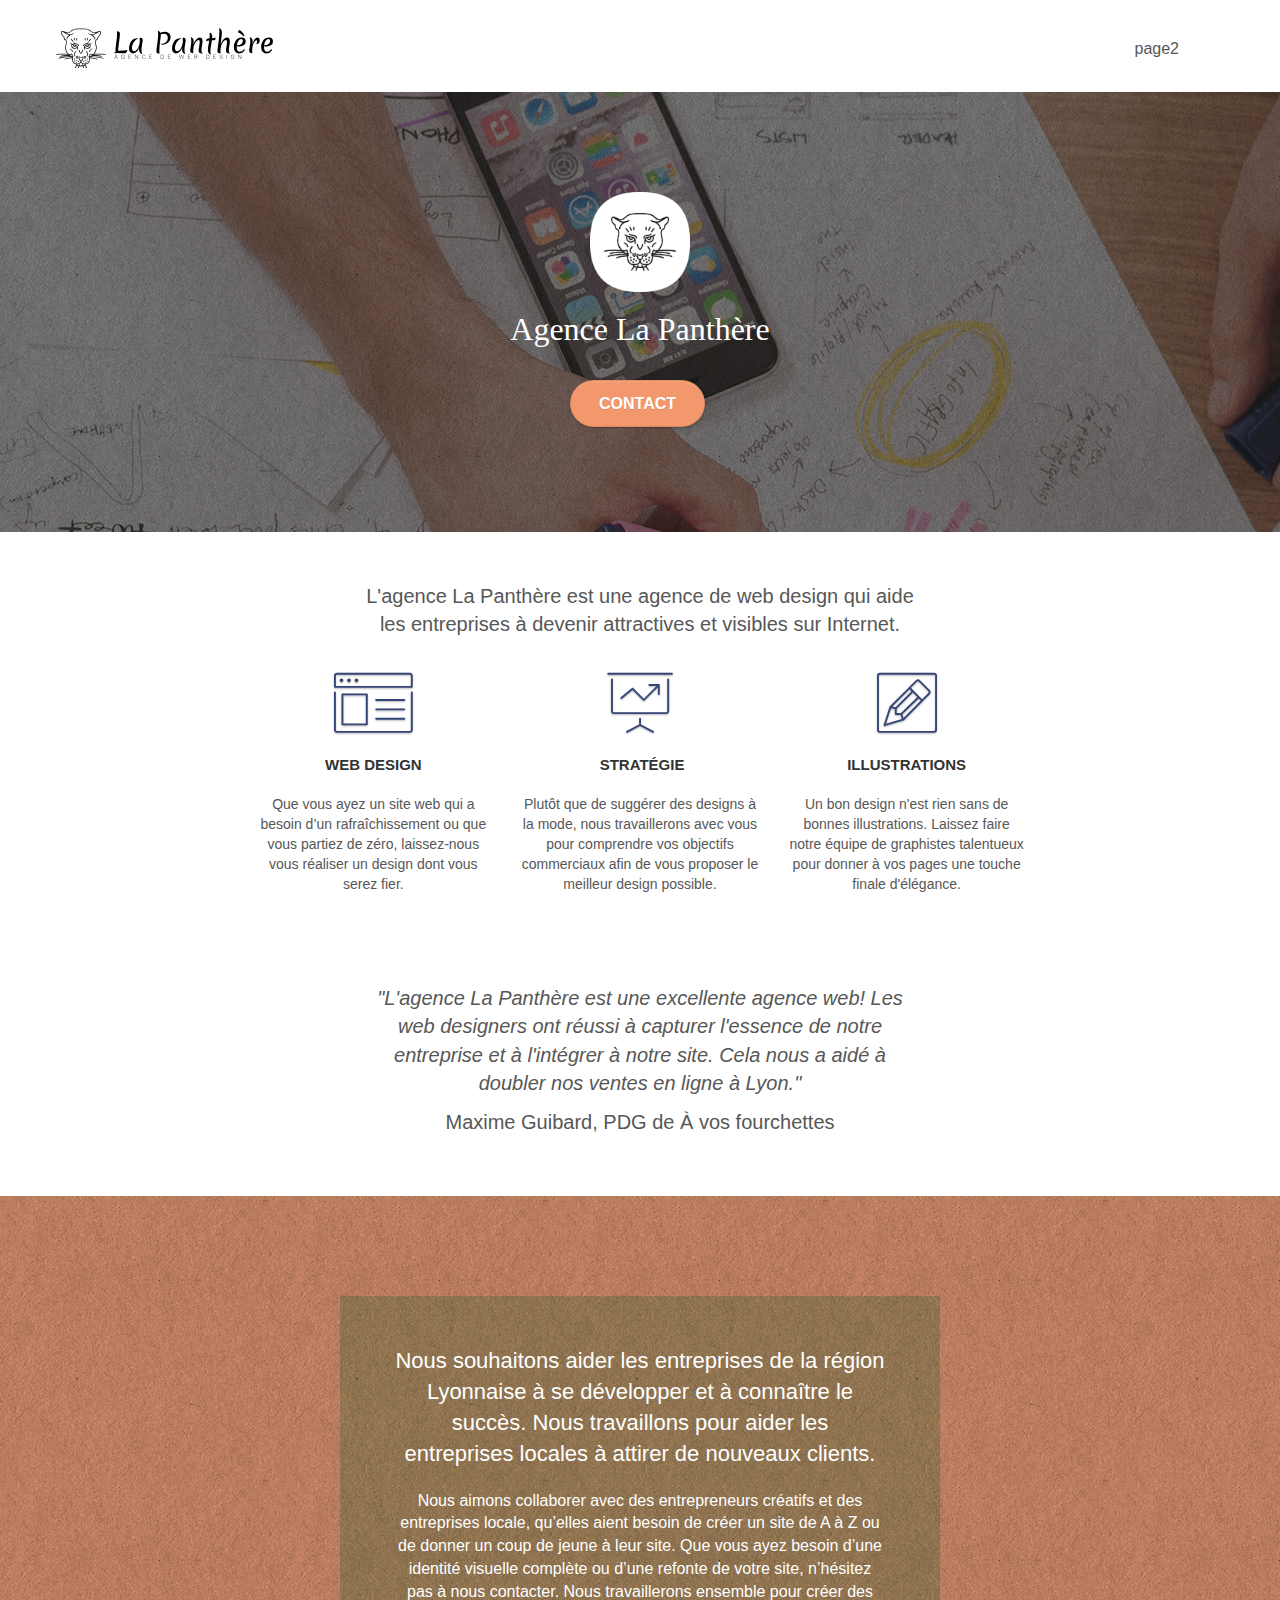
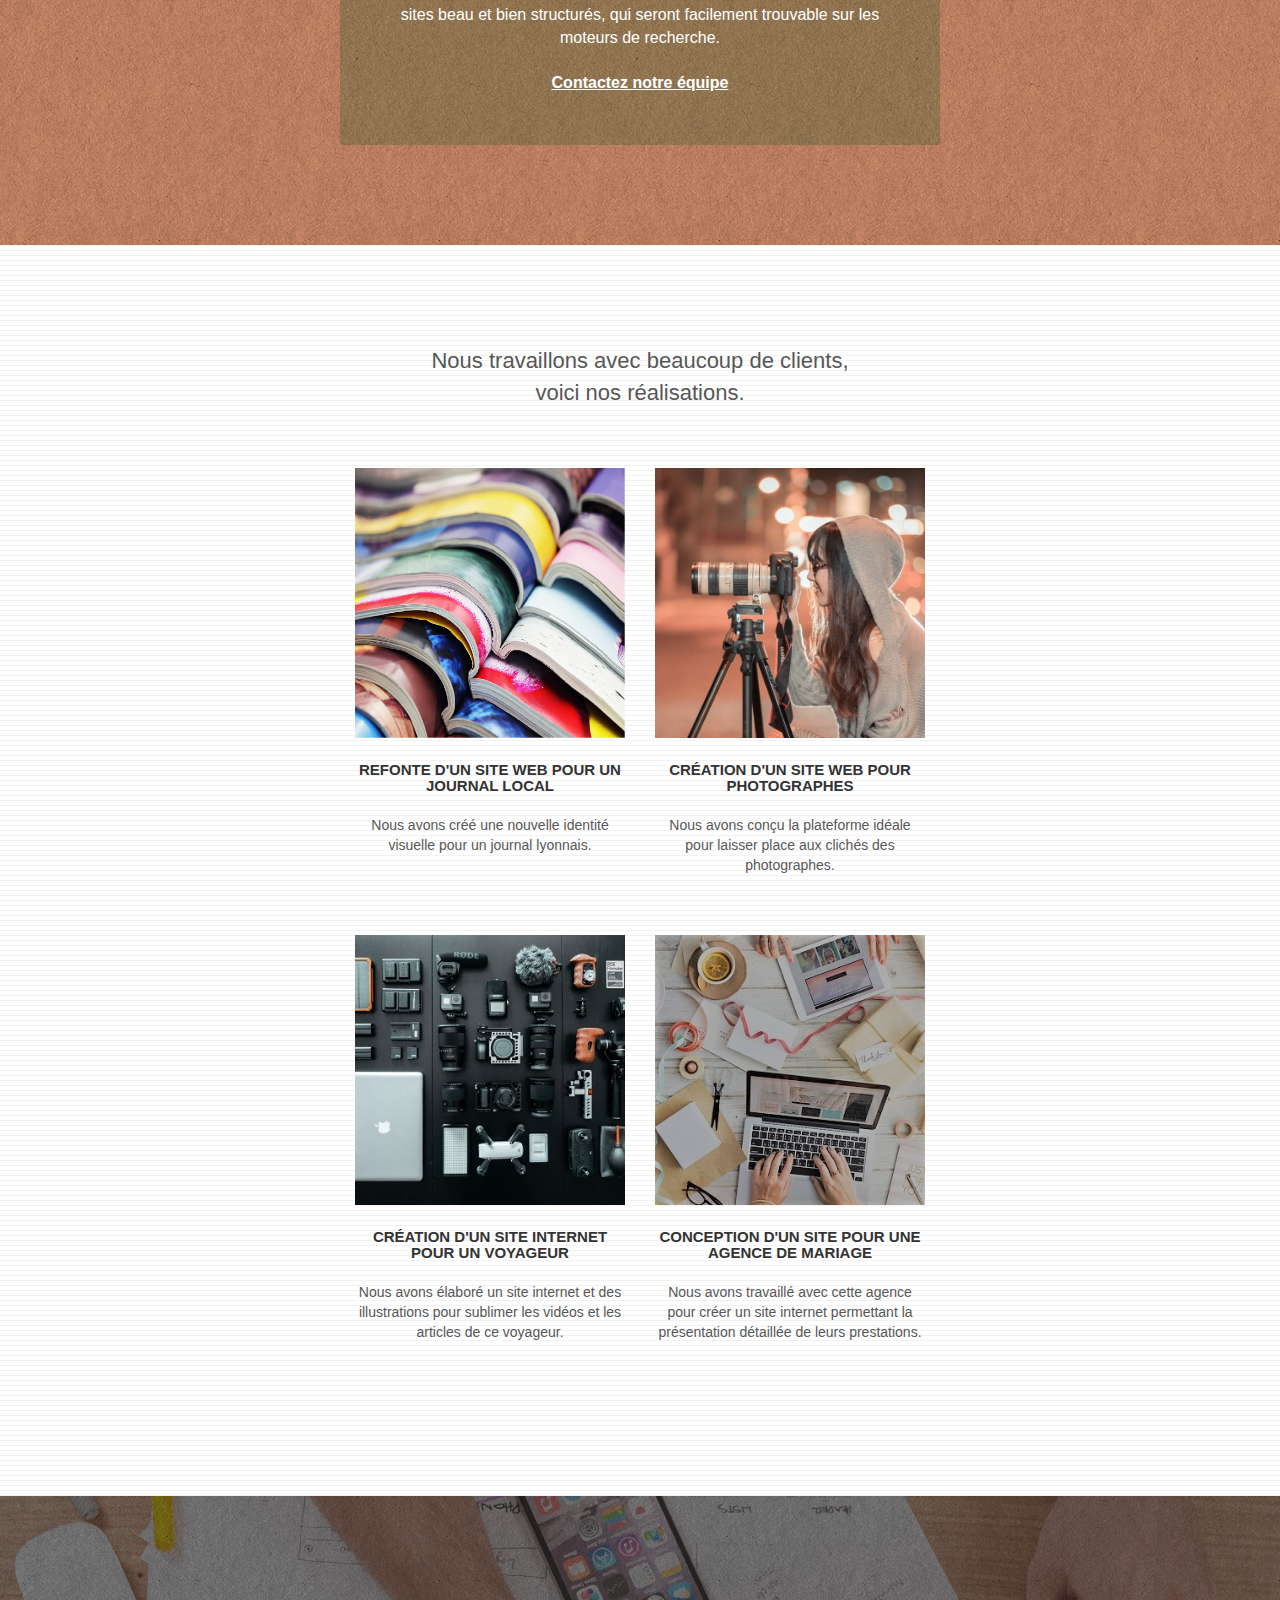
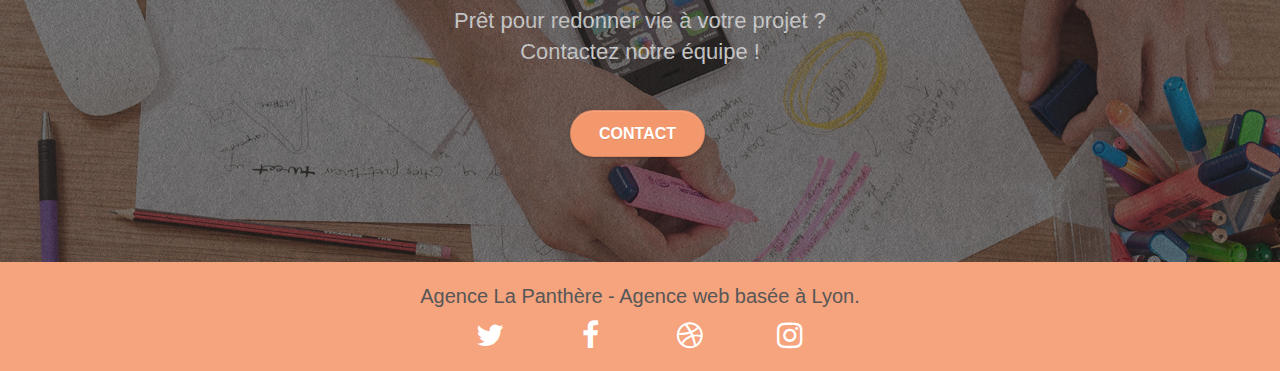
==== index.html @ 65e898bb "first commit" ====
<!doctype html>
<html lang="fr">

<head>
	<meta name="robot" content="index">
	<meta charset="utf-8">
	<meta name="description"
		content="La Panthère est une agence de web design, basée à Lyon, qui aide les entreprises à devenir attractives et visibles sur internet. Une bonne communication est la clé du succès.">
	<meta name="viewport" content="width=device-width, initial-scale=1.0, viewport-fit=cover">
	<link rel="canonical" href="https://rollandnicolas.github.io/agencelapanthere/index.html" />
	<link rel="shortcut icon" type="image/png" href="favicon.jpg">
	<link rel="stylesheet" type="text/css" href="./css/bootstrap.css">
	<link rel="stylesheet" type="text/css" href="style.css">
	<link rel="stylesheet" type="text/css" href="./css/font-awesome.css">
	<link rel="stylesheet" type="text/css" href="./css/et-line.css">


	<script src="./js/jquery-2.1.0.js"></script>
	<script src="./js/bootstrap.js"></script>
	<script src="./js/blocs.js"></script>
	<script src="./js/jquery.touchSwipe.js" defer></script>
	<script src="./js/gmaps.js"></script>

	<title>Agence web la Panthère</title>

</head>

<body>
	<div class="page-container">
		<div class="bloc bgc-white l-bloc " id="bloc-0">
			<div class="container bloc-sm">

				<nav class="navbar row">
					<div class="navbar-header">
						<a class="navbar-brand" href="index.html"><img src="img/agence-la-panthere-monochrome.svg"
								alt="paris web design logo agence web meilleure agence" height="40" /></a>
						<button id="nav-toggle" type="button" class="ui-navbar-toggle navbar-toggle"
							data-toggle="collapse" data-target=".navbar-1">
							<span class="sr-only">Toggle navigation</span><span class="icon-bar"></span><span
								class="icon-bar"></span><span class="icon-bar"></span>
						</button>
					</div>
					<div class="collapse navbar-collapse navbar-1 special-dropdown-nav">
						<ul class="site-navigation nav navbar-nav">
							<li>
								<a href="page2.html">page2</a>
							</li>
						</ul>
					</div>
				</nav>
			</div>
		</div>
		<div class="bloc bgc-dark-slate-blue bg-banniere d-bloc bg-t-edge bloc-bg-texture texture-paper b-parallax"
			id="bloc-1-hero">
			<div class="container bloc-lg">
				<div class="row tight-width-whitespace">
					<div class="col-sm-12">
						<img src="img/logo.png" class="center-block image-resize-mode" width="100"
							alt="Agence La Panthère, agence web paris, création logo paris" />
						<h1 class="text-center hero-bloc-text tc-white ">
							Agence La Panthère
						</h1>
						<div class="text-center">
							<a href="page2.html" class="btn btn-lg btn-clean btn-rd cta-hero btn-atomic-tangerine"
								id="cta-hero">Contact</a>
						</div>
					</div>
				</div>
			</div>
		</div>
		<div class="bloc bgc-white l-bloc" id="bloc-2-services">
			<div class="container bloc-md">
				<div class="row">
					<div class="col-sm-12 text-center">
						<p class="text-center policetextimg">L'agence La Panthère est une agence de web design qui aide
							<br>les entreprises à devenir attractives et visibles sur Internet.
						</p>
					</div>
				</div>
				<div class="row voffset-lg med-width-whitespace">
					<div class="col-sm-4">
						<div class="text-center">
							<span class="et-icon-browser sm-shadow icon-dark-slate-blue icons icon-lg"></span>
						</div>
						<h3 class="mg-md text-center">
							Web design
						</h3>
						<p class="text-center ">
							Que vous ayez un site web qui a besoin d&rsquo;un rafraîchissement ou que vous partiez de
							zéro, laissez-nous vous réaliser un design dont vous serez fier.
						</p>
					</div>
					<div class="col-sm-4">
						<div class="text-center">
							<span class="et-icon-presentation sm-shadow icon-dark-slate-blue icons icon-lg"></span>
						</div>
						<h3 class="mg-md text-center">
							&nbsp;Stratégie
						</h3>
						<p class="text-center ">
							Plutôt que de suggérer des designs à la mode, nous travaillerons avec vous pour comprendre
							vos objectifs commerciaux afin de vous proposer le meilleur design possible.<br>
						</p>
					</div>
					<div class="col-sm-4">
						<div class="text-center">
							<span class="et-icon-edit sm-shadow icon-dark-slate-blue icons icon-lg"></span>
						</div>
						<h3 class="mg-md text-center">
							Illustrations
						</h3>
						<p class="text-center ">
							Un bon design n'est rien sans de bonnes illustrations. Laissez faire notre équipe de
							graphistes talentueux pour donner à vos pages une touche finale d'élégance.
						</p>
					</div>
				</div>
				<div class="row voffset-lg voffset">
					<div class="col-xs-12 col-md-8 col-md-offset-2 text-center">
						<p class="italic">"L'agence La Panthère est une excellente agence web! Les<br>web designers ont
							réussi à capturer l'essence de notre<br>entreprise et à l'intégrer à notre site. Cela nous a
							aidé à<br>doubler nos ventes en ligne à Lyon."</p>
						<p class="auteur">Maxime Guibard, PDG de À vos fourchettes</p>
					</div>
				</div>
			</div>
		</div>
		<div class="bloc tc-white bgc-atomic-tangerine bg-presentation d-bloc bloc-bg-texture texture-paper b-parallax"
			id="bloc-3-what-i-do">
			<div class="container bloc-lg">
				<div class="row tight-width-whitespace black-background">
					<div class="col-sm-12">
						<h2 class="mg-md text-center tc-white">
							Nous souhaitons aider les entreprises de la région Lyonnaise à se développer et à connaître
							le succès. Nous travaillons pour aider les entreprises locales à attirer de nouveaux
							clients.
						</h2>
						<p class="text-center white collaboration">
							Nous aimons collaborer avec des entrepreneurs créatifs et des entreprises locale, qu’elles
							aient besoin de créer un site de A à Z ou de donner un coup de jeune à leur site. Que vous
							ayez besoin d’une identité visuelle complète ou d’une refonte de votre site, n’hésitez pas à
							nous contacter. Nous travaillerons ensemble pour créer des sites beau et bien structurés,
							qui seront facilement trouvable sur les moteurs de recherche. <br><br><a
								class="ltc-white bold-link" href="page2.html">Contactez notre équipe</a><br>
						</p>
					</div>
				</div>
			</div>
		</div>
		<div class="bloc bgc-white bg-lines-h2-bg bg-repeat l-bloc" id="bloc-4-portfolio">
			<div class="container bloc-lg">
				<div class="row">
					<div class="col-sm-12 text-center">
						<p class="travail">Nous travaillons avec beaucoup de clients,<br>voici nos réalisations.</p>
					</div>
				</div>
				<div class="row tight-width-whitespace portfolio-row">
					<div class="text-center col-sm-6">
						<a href="#" data-lightbox="img/1.jpg" data-gallery-id="gallery-1"
							data-caption="Refonte d'un site web pour un journal local" data-frame="snapshot-lb"><img
								src="img/1.jpg"
								alt="paris web design logo agence web meilleure agence et refonte site web journal"
								class="text-center img-responsive portfolio-thumb" /></a>
						<h3 class="mg-md text-center">
							Refonte d'un site web pour un journal local
						</h3>
						<p class="text-center">
							Nous avons créé une nouvelle identité visuelle pour un journal lyonnais.
						</p>
					</div>
					<div class="col-sm-6">
						<a href="#" data-lightbox="img/2.jpg" data-gallery-id="gallery-1"
							data-caption="Création d'un site web pour photographes" data-frame="snapshot-lb"><img
								src="img/2.jpg" class="img-responsive portfolio-thumb"
								alt="paris web design logo agence web meilleure agence, Création d'un site web pour photographes" /></a>
						<h3 class="mg-md text-center">
							Création d'un site web pour photographes
						</h3>
						<p class="text-center">
							Nous avons conçu la plateforme idéale pour laisser place aux clichés des photographes.
						</p>
					</div>
				</div>
				<div class="row tight-width-whitespace portfolio-row">
					<div class="col-sm-6">
						<a href="#" data-lightbox="img/3.bmp" data-gallery-id="gallery-1"
							data-caption="Création d'un site internet pour un voyageur" data-frame="snapshot-lb"><img
								src="img/3.jpg" class="img-responsive portfolio-thumb"
								alt="paris web design logo agence web meilleure agence, Création d'un site web pour voyageur" /></a>
						<h3 class="mg-md text-center">
							Création d'un site internet pour un voyageur
						</h3>
						<p class="text-center">
							Nous avons élaboré un site internet et des illustrations pour sublimer les vidéos et les
							articles de ce voyageur.
						</p>
					</div>
					<div class="col-sm-6">
						<a href="#" data-lightbox="img/4.bmp" data-gallery-id="gallery-1"
							data-caption="Conception d'un site pour une agence de mariage" data-frame="snapshot-lb"><img
								src="img/4.jpg" class="img-responsive portfolio-thumb"
								alt="paris web design logo agence web meilleure agence, Création d'un site web pour agence de mariage" /></a>
						<h3 class="mg-md text-center">
							Conception d'un site pour une agence de mariage
						</h3>
						<p class="text-center">
							Nous avons travaillé avec cette agence pour créer un site internet permettant la
							présentation détaillée de leurs prestations.
						</p>
					</div>
				</div>
			</div>
		</div>
		<div class="bloc bgc-dark-slate-blue bg-banniere d-bloc bloc-bg-texture texture-paper" id="bloc-5-cta">
			<div class="container bloc-lg">
				<div class="row">
					<h2 class="mg-md text-center tc-white">
						Prêt pour redonner vie à votre projet ?<br>Contactez notre équipe !
					</h2>
					<div class="col-sm-12 text-center">
						<a href="page2.html"
							class="btn btn-atomic-tangerine btn-clean btn-rd btn-lg cta-hero">Contact</a>
					</div>
				</div>
			</div>
		</div>
		<div class="bloc bgc-atomic-tangerine d-bloc" id="bloc-8">
			<div class="container bloc-sm">
				<div class="row">
					<div class="col-sm-12">
						<p class="text-center legende">
							Agence La Panthère - Agence web basée à Lyon.<br>
						</p>
						<div class="row row-no-gutters social">
							<div class="col-sm-3">
								<div class="text-center">
									<a class="social" href="https://twitter.com/?lang=fr"><span
											class="fa fa-twitter icon-md"></span></a>
								</div>
							</div>
							<div class="col-sm-3">
								<div class="text-center">
									<a class="social" href="https://fr-fr.facebook.com/"><span
											class="fa fa-facebook icon-md"></span></a>
								</div>
							</div>
							<div class="col-sm-3">
								<div class="text-center">
									<a class="social" href="https://dribbble.com/"><span
											class="fa fa-dribbble icon-md"></span></a>
								</div>
							</div>
							<div class="col-sm-3">
								<div class="text-center">
									<a class="social" href="https://www.instagram.com/?hl=fr"><span
											class="fa fa-instagram icon-md"></span></a>
								</div>
							</div>

						</div>
					</div>
				</div>
			</div>
		</div>
	</div>
</body>

</html>
---- style.css ----
body {
    margin: 0;
    padding: 0;
    background: #FFF;
    overflow-x: hidden;
    -webkit-font-smoothing: antialiased;
    -moz-osx-font-smoothing: grayscale;
}

a,
button {
    transition: all .3s ease-in-out;
    outline: none!important;
}

a:hover {
    text-decoration: none;
    cursor: pointer;
}

#page-loading-blocs-notifaction {
    position: fixed;
    top: 0;
    bottom: 0;
    width: 100%;
    z-index: 100000;
    background: #FFFFFF url("img/pageload-spinner.gif") no-repeat center center;
}

.bloc {
    width: 100%;
    clear: both;
    background: 50% 50% no-repeat;
    padding: 0 50px;
    -webkit-background-size: cover;
    -moz-background-size: cover;
    -o-background-size: cover;
    background-size: cover;
    position: relative;
}

.bloc .container {
    padding-left: 0;
    padding-right: 0;
}

.bloc-lg {
    text-align: center;
    display: block;
    padding: 100px 50px;
}

.bloc-md {
    padding: 50px;
}

.bloc-sm {
    padding: 20px 50px;
}

.bg-center,
.bg-l-edge,
.bg-r-edge,
.bg-t-edge,
.bg-b-edge,
.bg-tl-edge,
.bg-bl-edge,
.bg-tr-edge,
.bg-br-edge,
.bg-repeat {
    -webkit-background-size: auto!important;
    -moz-background-size: auto!important;
    -o-background-size: auto!important;
    background-size: auto!important;
}

.bg-repeat {
    background: repeat;
}

.bg-t-edge {
    background: top no-repeat;
}

.bloc-bg-texture::before {
    content: "";
    background-size: 2px 2px;
    position: absolute;
    top: 0;
    bottom: 0;
    left: 0;
    right: 0;
}

.texture-paper::before {
    background: url("img/texture-paper.png");
    background-size: 280px 280px;
}

.b-parallax {
    background-attachment: fixed;
}

.d-bloc {
    color: black;
}

.d-bloc button:hover {
    color: black;
}

.d-bloc .icon-round,
.d-bloc .icon-square,
.d-bloc .icon-rounded,
.d-bloc .icon-semi-rounded-a,
.d-bloc .icon-semi-rounded-b {
    border-color: black;
}

.d-bloc .divider-h span {
    border-color: black;
}
/*
.d-bloc .a-btn,
.d-bloc .navbar a,
.d-bloc .navbar-brand,
.d-bloc a .icon-sm,
.d-bloc a .icon-md,
.d-bloc a .icon-lg,
.d-bloc a .icon-xl,
.d-bloc h1 a,
/*.d-bloc h2 a,*/
.d-bloc h3 a,
.d-bloc h4 a,
.d-bloc h5 a,
.d-bloc h6 a,
.d-bloc p a {
    color: black;
}
*/
.d-bloc .a-btn:hover,
.d-bloc .navbar a:hover,
.d-bloc .navbar-brand:hover,
.d-bloc a:hover .icon-sm,
.d-bloc a:hover .icon-md,
.d-bloc a:hover .icon-lg,
.d-bloc a:hover .icon-xl,
.d-bloc h1 a:hover,
.d-bloc h2 a:hover,
.d-bloc h3 a:hover,
.d-bloc h4 a:hover,
.d-bloc h5 a:hover,
.d-bloc h6 a:hover,
.d-bloc p a:hover {
    color: rgba(255, 255, 255, 1);
}

.d-bloc .navbar-toggle .icon-bar {
    background: rgba(255, 255, 255, 1);
}

.d-bloc .btn-wire,
.d-bloc .btn-wire:hover {
    color: rgba(255, 255, 255, 1);
    border-color: rgba(255, 255, 255, 1);
}

.d-bloc .panel {
    color: rgba(0, 0, 0, .5);
}

.d-bloc .panel button:hover {
    color: rgba(0, 0, 0, .7);
}

.d-bloc .panel icon {
    border-color: rgba(0, 0, 0, .7);
}

.d-bloc .panel .divider-h span {
    border-color: rgba(0, 0, 0, .1);
}

.d-bloc .panel .a-btn {
    color: rgba(0, 0, 0, .6);
}

.d-bloc .panel .a-btn:hover {
    color: rgba(0, 0, 0, 1);
}

.d-bloc .panel .btn-wire,
.d-bloc .panel .btn-wire:hover {
    color: rgba(0, 0, 0, .7);
    border-color: rgba(0, 0, 0, .3);
}

.d-bloc .panel,
.l-bloc {
    color: rgba(0, 0, 0, .5);
}

.d-bloc .panel button:hover,
.l-bloc button:hover {
    color: rgba(0, 0, 0, .7);
}

.l-bloc .icon-round,
.l-bloc .icon-square,
.l-bloc .icon-rounded,
.l-bloc .icon-semi-rounded-a,
.l-bloc .icon-semi-rounded-b {
    border-color: rgba(0, 0, 0, .7);
}

.d-bloc .panel .divider-h span,
.l-bloc .divider-h span {
    border-color: rgba(0, 0, 0, .1);
}

.d-bloc .panel .a-btn,
.l-bloc .a-btn,
.l-bloc .navbar a,
.l-bloc .navbar-brand,
.l-bloc a .icon-sm,
.l-bloc a .icon-md,
.l-bloc a .icon-lg,
.l-bloc a .icon-xl,
.l-bloc h1 a,
.l-bloc h2 a,
.l-bloc h3 a,
.l-bloc h4 a,
.l-bloc h5 a,
.l-bloc h6 a,
.l-bloc p a {
    color: rgba(0, 0, 0, .6);
}

.d-bloc .panel .a-btn:hover,
.l-bloc .a-btn:hover,
.l-bloc .navbar a:hover,
.l-bloc .navbar-brand:hover,
.l-bloc a:hover .icon-sm,
.l-bloc a:hover .icon-md,
.l-bloc a:hover .icon-lg,
.l-bloc a:hover .icon-xl,
.l-bloc h1 a:hover,
.l-bloc h2 a:hover,
.l-bloc h3 a:hover,
.l-bloc h4 a:hover,
.l-bloc h5 a:hover,
.l-bloc h6 a:hover,
.l-bloc p a:hover {
    color: rgba(0, 0, 0, 1);
}

.l-bloc .navbar-toggle .icon-bar {
    color: rgba(0, 0, 0, .6);
}

.d-bloc .panel .btn-wire,
.d-bloc .panel .btn-wire:hover,
.l-bloc .btn-wire,
.l-bloc .btn-wire:hover {
    color: rgba(0, 0, 0, .7);
    border-color: rgba(0, 0, 0, .3);
}

.voffset {
    margin-top: 30px;
}

.voffset-lg {
    margin-top: 80px;
}

.row-no-gutters {
    margin-right: 0;
    margin-left: 0;
}
.col-sm-12 {
    color: #FFFFFF;
}

.col-sm-3 {
    color: #575757;
}
.fa {
    color: white;
}
.black {
    color: #000000;
    font-size: 19px;
}

.row.row-no-gutters > [class^="col-"],
.row.row-no-gutters > [class*=" col-"] {
    padding-right: 0;
    padding-left: 0;
}

#bloc-1-hero h1 {
    font-size: 32px;
}

.navbar {
    margin-bottom: 0;
    z-index: 1;
}

.navbar-brand {
    height: auto;
    padding: 3px 15px;
    font-size: 25px;
    font-weight: normal;
    font-weight: 600;
    line-height: 44px;
}

.navbar-brand img {
    max-height: 200px;
    margin: 0 5px 0 0;
    display: inline;
}

.navbar-brand img[src$=svg] {
    min-width: 100px;
}

.nav-center .navbar-brand img {
    margin: 0;
}

.navbar .nav {
    padding-top: 2px;
    margin-right: 20px;
   float: right;
    z-index: 1;
}

.nav > li {
    float: left;
    margin-top: 4px;
    font-size: 16px;
    margin-right: 5px;
}

.navbar-nav .open .dropdown-menu > li > a {
    text-align: inherit;
}

.nav > li a:hover,
.nav > li a:focus {
    background: transparent;
}

.navbar-toggle {
    margin: 10px 10px 0 0;
    border: 0px;
}

.navbar-toggle:hover {
    background: transparent!important;
}

.navbar-toggle .icon-bar {
    background-color: rgba(0, 0, 0, .5);
    width: 26px;
}

.nav-invert .navbar .nav {
    float: left;
}

.nav-invert .navbar-header,
.nav-invert .navbar-brand {
    float: right;
    position: relative;
    z-index: 2;
}
.italic {
    font-style: italic;
    font-size: 20px;
}
.auteur {
    font-size: 20px;
  
}

.policetextimg {
    font-size: 20px;
}

.collaboration {
    font-size: 16px;
}
.travail {
    font-size: 22px;
}

@media (min-width: 768px) {
    .site-navigation {
        position: absolute;
        top: 50%;
       right: 20px;
        transform: translate(0, -50%);
        -webkit-transform: translateY(-50%);
    }
    .nav > li .dropdown-menu a,
    .nav > li .dropdown-menu a:hover {
        color: #484848;
    }
    .nav-invert .site-navigation {
        left: 0;
        right: 0;
    }
    .nav-center {
        text-align: center;
    }
    .nav-center .navbar-header {
        width: 100%;
    }
    .nav-center .navbar-header,
    .nav-center .navbar-brand,
    .nav-center .nav > li {
        float: none;
        display: inline-block;
    }
    .nav-center .site-navigation {
        position: relative;
        width: 100%;
        right: 0;
        margin-right: 0px;
        margin-top: 20px;
    }
    .nav-center.mini-nav .navbar-toggle {
        float: none;
        margin: 10px auto 0;
    }
}

.nav > li > .dropdown a {
    background: none!important;
    display: block;
    padding: 14px 15px;
}

nav .caret {
    margin: 0 5px;
}

.dropdown-menu .dropdown-menu {
    top: -8px;
    left: 100%;
}

.dropdown-menu .dropmenu-flow-right {
    top: 100%;
    left: 0;
    margin-left: -1px;
    border-top-left-radius: 0;
    border-top-right-radius: 0;
}

.dropdown-menu .dropdown span {
    border: 4px solid black;
    border-top-color: transparent;
    border-right-color: transparent;
    border-bottom-color: transparent;
    margin: 6px -5px 0 0!important;
    float: right;
}

.mg-md {
    margin-top: 10px;
    margin-bottom: 20px;
    color: #FFF;
}

.mg-lg {
    margin-top: 10px;
    margin-bottom: 40px;
}

.btn {
    margin: 0 5px 5px 0;
}

.btn.pull-right {
    margin: 0 0 5px 5px;
}

.btn-d,
.btn-d:hover,
.btn-d:focus {
    color: #FFF;
    background: rgba(0, 0, 0, .3);
}

button {
    outline: none!important;
}

.btn-rd {
    border-radius: 40px;
}

.btn-clean {
    border: 1px solid rgba(0, 0, 0, .08);
    border-bottom-color: rgba(0, 0, 0, .1);
    text-shadow: 0 1px 0 rgba(0, 0, 1, .1);
    box-shadow: 0 1px 3px rgba(0, 0, 1, .25), inset 0 1px 0 0 rgba(255, 255, 255, .15);
}

.icon-md {
    font-size: 30px!important;
}

.icon-lg {
    font-size: 60px!important;
}

.sm-shadow {
    text-shadow: 0 1px 2px rgba(0, 0, 0, .3);
}

.panel-sq,
.panel-sq .panel-heading,
.panel-sq .panel-footer {
    border-radius: 0;
}

.panel-rd {
    border-radius: 30px;
}

.panel-rd .panel-heading {
    border-radius: 29px 29px 0 0;
}

.panel-rd .panel-footer {
    border-radius: 0 0 29px 29px;
}

.form-control {
    border-color: rgba(0, 0, 0, .1);
    box-shadow: none;
}

.scrollToTop {
    width: 40px;
    height: 40px;
    position: fixed;
    bottom: 20px;
    right: 20px;
    opacity: 0;
    z-index: 500;
    transition: all .3s ease-in-out;
}

.scrollToTop span {
    margin-top: 6px;
}

.showScrollTop {
    font-size: 14px;
    opacity: 1;
}

a[data-lightbox] {
    position: relative;
    display: block;
    text-align: center;
}

a[data-lightbox]:hover::before {
    content: "+";
    font-family: "HelveticaNeue-Light", "Helvetica Neue Light", "Helvetica Neue", Helvetica, Arial;
    font-size: 32px;
    width: 50px;
    height: 50px;
    margin-left: -25px;
    border-radius: 50%;
    background: rgba(0, 0, 0, .6);
    color: #FFF;
    font-weight: 100;
    z-index: 1;
    position: absolute;
    top: 50%;
    transform: translateY(-50%);
    -webkit-transform: translateY(-50%);
}

a[data-lightbox]:hover img {
    opacity: 0.6;
    -webkit-animation-fill-mode: none;
    animation-fill-mode: none;
}

#lightbox-modal {
    display: flex;
    align-items: center;
}

#lightbox-modal .modal-dialog {
    width: 90%;
    max-width: 900px;
    margin: 0 auto 0;
}

#lightbox-modal .modal-dialog img {
    max-height: 90vh;
    margin: 0 auto;
}

.lightbox-caption {
    padding: 20px;
    color: #FFF;
    background: rgba(0, 0, 0, .5);
    position: absolute;
    left: 15px;
    right: 15px;
    bottom: 5px;
}

.close-lightbox {
    color: #FFF;
    font-size: 30px;
    position: absolute;
    top: 20px;
    right: 20px;
    z-index: 20;
    background: rgba(0, 0, 0, .5);
    border: none;
    line-height: 30px;
    padding: 0 9px 5px;
    opacity: 0.3;
}

.close-lightbox:hover,
.next-lightbox:hover,
.prev-lightbox:hover {
    opacity: 1.0;
    color: #FFF;
}

.next-lightbox,
.prev-lightbox {
    font-size: 20px;
    color: rgba(255, 255, 255, .9);
    background: rgba(0, 0, 0, .5);
    transition: all .2s ease-in-out;
    position: absolute;
    top: 45%;
    z-index: 1;
    opacity: 0.4;
}

.next-lightbox {
    padding: 6px 8px 1px 13px;
    right: 25px;
}

.prev-lightbox {
    padding: 6px 13px 1px 10px;
    left: 25px;
}

.snapshot-lb .modal-body {
    padding-bottom: 45px;
}

.snapshot-lb .lightbox-caption {
    padding: 0;
    color: rgba(0, 0, 0, .5);
    background: none;
}


/*h2,*/
h3,
h4,
h5,
h6,
p,
label,
.btn,
a {
    font-family: "helvetica";
    font-weight: 400;
    color: #575757!important;
}

.hero-bloc-text {
    font-size: 45px;
    color: black;
}

.hero-bloc-text-sub {
    font-size: 40px;
}

.statement-bloc-text {
    line-height: 26px;
    font-style: italic;
    font-size: 20px;
    text-align: center;
    font-weight: lighter;
    max-width: 520px;
    margin: auto auto auto auto;
}

p {
    font-size: 14px;
}
.blanc {
    color: #FFFFFF;
}

.tight-width-whitespace {
    max-width: 600px;
    margin: auto auto auto auto;
}

h1 {
    font-size: 40px;
    font-family: "Open Sans";
}

.cta-hero {
    margin-top: 22px;
    color: #FFFFFF!important;
    text-transform: uppercase;
    padding: 12px 28px 12px 28px;
    font-size: 16px;
    font-weight: 700;
}

.social {
    max-width: 400px;
    margin: auto auto auto auto;
    color: #000000;
}

h2 {
    font-size: 22px;
    line-height: 1.4em;
    color: #FFFFFF;
}

h3 {
    font-size: 15px;
    text-transform: uppercase;
    font-weight: 700;
    color: #333333!important;
}

.med-width-whitespace {
    max-width: 800px;
    margin: auto auto auto auto;
    box-shadow: 0px 0px 0px #000000;
}

h1 {
    color: white!important;
}

h4 {
    color: #333333!important;
}

.icons {
    margin-bottom: 14px;
    margin-top: 24px;
}

.white {
    color: #FFFFFF!important;
}

.portfolio-thumb {
    margin-bottom: 24px;
}

.portfolio-row {
    margin-bottom: 44px;
    margin-top: 50px;
}

.avatar {
    box-shadow: 0px 4px 9px rgba(0, 0, 0, 0.3);
}

.black-background {
    background-color: rgba(165, 147, 99, 0.7);
    padding: 40px 40px 40px 40px;
}

.bold-link {
    font-weight: 900;
    text-decoration: underline!important;
}

.bgc-white {
    background-color: #FFFFFF;
}

.bgc-dark-slate-blue {
    background-color: #364577;
}

.bgc-atomic-tangerine {
    background-color: #f5a47e;
}

h1 {
    color: #FFFFFF;
    z-index: 1;
}

.tc-white {
    color: white;
}
.legende {
    font-size: 20px;
}

.btn-atomic-tangerine {
    background: #F3976C;
    color: #FFFFFF!important;
}

.btn-atomic-tangerine:hover {
    background: #c27956!important;
    color: #FFFFFF!important;
}

.ltc-white {
    color: #FFFFFF!important;
}

.ltc-white:hover {
    color: #cccccc!important;
}

.ltc-atomic-tangerine {
    color: #c27956!important;
}

.ltc-atomic-tangerine:hover {
    color: #c27956!important;
}

.icon-dark-slate-blue {
    color: #364577!important;
    border-color: #364577!important;
}

.bg-dots-bg {
    background-image: url("img/dots-bg.png");
}

.bg-lines-h2-bg {
    background-image: url("img/lines-h2-bg.png");
}

.bg-banniere {
    background-image: url("img/agence-la-panthere.jpg");
}

.bg-presentation {
    background-image: url("img/image-de-presentation.jpg");
}

@media (max-width: 1024px) {
    .bloc {
        padding-left: 20px;
        padding-right: 20px;
    }
    .bloc.full-width-bloc,
    .bloc-tile-2.full-width-bloc .container,
    .bloc-tile-3.full-width-bloc .container,
    .bloc-tile-4.full-width-bloc .container {
        padding-left: 0;
        padding-right: 0;
    }
}

@media (max-width: 992px) and (min-width: 768px) {
    .navbar .nav {
        max-width: 80%
    }
    .nav-center.navbar .nav {
        max-width: 100%
    }
}

@media only screen and (min-width: 768px) and (max-width: 1024px) and (orientation: landscape) {
    .b-parallax {
        background-attachment: scroll;
    }
}

@media only screen and (min-width: 1024px) and (max-width: 1366px) and (-webkit-min-device-pixel-ratio: 1.5) {
    .b-parallax {
        background-attachment: scroll;
    }
}

@media (max-width: 991px) {
    .container {
        width: 100%;
    }
    .b-parallax {
        background-attachment: scroll;
    }
    .page-container,
    #hero-bloc {
        overflow-x: hidden;
        position: relative;
    }
    .bloc {
        padding-left: constant(safe-area-inset-left);
        padding-right: constant(safe-area-inset-right);
    }
    .bloc-group,
    .bloc-group .bloc {
        display: block;
        width: 100%;
    }
    .bloc-fill-screen .fill-bloc-top-edge,
    .bloc-fill-screen .fill-bloc-bottom-edge {
        padding: 0 20px;
        padding-left: constant(safe-area-inset-left);
        padding-right: constant(safe-area-inset-right);
    }
}

@media (max-width: 767px) {
    .page-container {
        overflow-x: hidden;
        position: relative;
    }
    h1,
    h2,
    h3,
    h4,
    h5,
    h6,
    p,
    #disqus_thread {
        padding-left: 10px!important;
        padding-right: 10px!important;
    }
    .b-parallax {
        background-attachment: scroll;
    }
    .navbar .nav {
        padding-top: 0;
        border-top: 1px solid rgba(0, 0, 0, .2);
        float: none!important;
    }
    .navbar.row {
        margin-left: 0;
        margin-right: 0;
    }
    .site-navigation {
        position: inherit;
        transform: none;
        -webkit-transform: none;
        -ms-transform: none;
    }
    .nav > li {
        margin-top: 0;
        border-bottom: 1px solid rgba(0, 0, 0, .1);
        background: rgba(0, 0, 0, .05);
        text-align: left;
        padding-left: 15px;
        width: 100%;
    }
    .nav > li:hover {
        background: rgba(0, 0, 0, .08);
    }
    .dropdown .dropdown a .caret {
        float: none;
        margin: 5px 0 0 10px!important;
        border: 4px solid black;
        border-bottom-color: transparent;
        border-right-color: transparent;
        border-left-color: transparent;
    }
    #hero-bloc .navbar .nav {
        background: rgba(0, 0, 0, .8);
    }
    #hero-bloc .navbar .nav a {
        color: rgba(255, 255, 255, .6);
    }
    .hero {
        padding: 50px 0;
    }
    .hero-nav {
        left: -1px;
        right: -1px;
    }
    .navbar-collapse {
        padding: 0;
        margin-right: 8px;
        overflow-x: hidden;
        -webkit-box-shadow: none;
        box-shadow: none;
    }
    .navbar-brand img {
        max-height: 40px;
        width: auto;
    }
    .nav-invert .navbar-header {
        float: none;
        width: 100%;
    }
    .nav-invert .navbar-toggle {
        float: left;
        margin-left: 10px;
    }
    .bloc {
        padding-left: 0;
        padding-right: 0;
    }
    .bloc-xxl,
    .bloc-xl,
    .bloc-lg {
        padding: 40px 0;
    }
    .bloc-sm,
    .bloc-md {
        padding-left: 0;
        padding-right: 0;
    }
    .bloc-tile-2 .container,
    .bloc-tile-3 .container,
    .bloc-tile-4 .container,
    .bloc-fill-screen .fill-bloc-top-edge,
    .bloc-fill-screen .fill-bloc-bottom-edge {
        padding-left: 0;
        padding-right: 0;
    }
    .a-block {
        padding: 0 10px;
    }
    .btn-dwn {
        display: none;
    }
    .voffset {
        margin-top: 5px;
    }
    .voffset-md {
        margin-top: 20px;
    }
    .voffset-lg {
        margin-top: 30px;
    }
    form {
        padding: 5px;
    }
    .close-lightbox {
        display: inline-block;
    }
    .blocsapp-device-iphone5 {
        background-size: 216px 425px;
        padding-top: 60px;
        width: 216px;
        height: 425px;
    }
    .blocsapp-device-iphone5 img {
        width: 180px;
        height: 320px;
    }
}

@media (max-width: 400px) {
    .bloc {
        padding-left: 0;
        padding-right: 0;
    }
}

@media (max-width: 767px) {
    .bloc-mob-center-text {
        text-align: center;
    }
}
---- css/et-line.css ----
@font-face {
    font-family: et-line;
    src: url(../fonts/et-line.eot);
    src: url(../fonts/et-line.eot?#iefix) format('embedded-opentype'), url(../fonts/et-line.woff) format('woff'), url(../fonts/et-line.ttf) format('truetype'), url(../fonts/et-line.svg#et-line) format('svg');
    font-weight: 400;
    font-style: normal
}

.et-icon-adjustments,
.et-icon-alarmclock,
.et-icon-anchor,
.et-icon-aperture,
.et-icon-attachment,
.et-icon-bargraph,
.et-icon-basket,
.et-icon-beaker,
.et-icon-bike,
.et-icon-book-open,
.et-icon-briefcase,
.et-icon-browser,
.et-icon-calendar,
.et-icon-camera,
.et-icon-caution,
.et-icon-chat,
.et-icon-circle-compass,
.et-icon-clipboard,
.et-icon-clock,
.et-icon-cloud,
.et-icon-compass,
.et-icon-desktop,
.et-icon-dial,
.et-icon-document,
.et-icon-documents,
.et-icon-download,
.et-icon-dribbble,
.et-icon-edit,
.et-icon-envelope,
.et-icon-expand,
.et-icon-facebook,
.et-icon-flag,
.et-icon-focus,
.et-icon-gears,
.et-icon-genius,
.et-icon-gift,
.et-icon-global,
.et-icon-globe,
.et-icon-googleplus,
.et-icon-grid,
.et-icon-happy,
.et-icon-hazardous,
.et-icon-heart,
.et-icon-hotairballoon,
.et-icon-hourglass,
.et-icon-key,
.et-icon-laptop,
.et-icon-layers,
.et-icon-lifesaver,
.et-icon-lightbulb,
.et-icon-linegraph,
.et-icon-linkedin,
.et-icon-lock,
.et-icon-magnifying-glass,
.et-icon-map,
.et-icon-map-pin,
.et-icon-megaphone,
.et-icon-mic,
.et-icon-mobile,
.et-icon-newspaper,
.et-icon-notebook,
.et-icon-paintbrush,
.et-icon-paperclip,
.et-icon-pencil,
.et-icon-phone,
.et-icon-picture,
.et-icon-pictures,
.et-icon-piechart,
.et-icon-presentation,
.et-icon-pricetags,
.et-icon-printer,
.et-icon-profile-female,
.et-icon-profile-male,
.et-icon-puzzle,
.et-icon-quote,
.et-icon-recycle,
.et-icon-refresh,
.et-icon-ribbon,
.et-icon-rss,
.et-icon-sad,
.et-icon-scissors,
.et-icon-scope,
.et-icon-search,
.et-icon-shield,
.et-icon-speedometer,
.et-icon-strategy,
.et-icon-streetsign,
.et-icon-tablet,
.et-icon-target,
.et-icon-telescope,
.et-icon-toolbox,
.et-icon-tools,
.et-icon-tools-2,
.et-icon-trophy,
.et-icon-tumblr,
.et-icon-twitter,
.et-icon-upload,
.et-icon-video,
.et-icon-wallet,
.et-icon-wine {
    font-family: et-line;
    speak: none;
    font-style: normal;
    font-weight: 400;
    font-variant: normal;
    text-transform: none;
    line-height: 1;
    -webkit-font-smoothing: antialiased;
    -moz-osx-font-smoothing: grayscale;
    display: inline-block
}

.et-icon-mobile:before {
    content: "\e000"
}

.et-icon-laptop:before {
    content: "\e001"
}

.et-icon-desktop:before {
    content: "\e002"
}

.et-icon-tablet:before {
    content: "\e003"
}

.et-icon-phone:before {
    content: "\e004"
}

.et-icon-document:before {
    content: "\e005"
}

.et-icon-documents:before {
    content: "\e006"
}

.et-icon-search:before {
    content: "\e007"
}

.et-icon-clipboard:before {
    content: "\e008"
}

.et-icon-newspaper:before {
    content: "\e009"
}

.et-icon-notebook:before {
    content: "\e00a"
}

.et-icon-book-open:before {
    content: "\e00b"
}

.et-icon-browser:before {
    content: "\e00c"
}

.et-icon-calendar:before {
    content: "\e00d"
}

.et-icon-presentation:before {
    content: "\e00e"
}

.et-icon-picture:before {
    content: "\e00f"
}

.et-icon-pictures:before {
    content: "\e010"
}

.et-icon-video:before {
    content: "\e011"
}

.et-icon-camera:before {
    content: "\e012"
}

.et-icon-printer:before {
    content: "\e013"
}

.et-icon-toolbox:before {
    content: "\e014"
}

.et-icon-briefcase:before {
    content: "\e015"
}

.et-icon-wallet:before {
    content: "\e016"
}

.et-icon-gift:before {
    content: "\e017"
}

.et-icon-bargraph:before {
    content: "\e018"
}

.et-icon-grid:before {
    content: "\e019"
}

.et-icon-expand:before {
    content: "\e01a"
}

.et-icon-focus:before {
    content: "\e01b"
}

.et-icon-edit:before {
    content: "\e01c"
}

.et-icon-adjustments:before {
    content: "\e01d"
}

.et-icon-ribbon:before {
    content: "\e01e"
}

.et-icon-hourglass:before {
    content: "\e01f"
}

.et-icon-lock:before {
    content: "\e020"
}

.et-icon-megaphone:before {
    content: "\e021"
}

.et-icon-shield:before {
    content: "\e022"
}

.et-icon-trophy:before {
    content: "\e023"
}

.et-icon-flag:before {
    content: "\e024"
}

.et-icon-map:before {
    content: "\e025"
}

.et-icon-puzzle:before {
    content: "\e026"
}

.et-icon-basket:before {
    content: "\e027"
}

.et-icon-envelope:before {
    content: "\e028"
}

.et-icon-streetsign:before {
    content: "\e029"
}

.et-icon-telescope:before {
    content: "\e02a"
}

.et-icon-gears:before {
    content: "\e02b"
}

.et-icon-key:before {
    content: "\e02c"
}

.et-icon-paperclip:before {
    content: "\e02d"
}

.et-icon-attachment:before {
    content: "\e02e"
}

.et-icon-pricetags:before {
    content: "\e02f"
}

.et-icon-lightbulb:before {
    content: "\e030"
}

.et-icon-layers:before {
    content: "\e031"
}

.et-icon-pencil:before {
    content: "\e032"
}

.et-icon-tools:before {
    content: "\e033"
}

.et-icon-tools-2:before {
    content: "\e034"
}

.et-icon-scissors:before {
    content: "\e035"
}

.et-icon-paintbrush:before {
    content: "\e036"
}

.et-icon-magnifying-glass:before {
    content: "\e037"
}

.et-icon-circle-compass:before {
    content: "\e038"
}

.et-icon-linegraph:before {
    content: "\e039"
}

.et-icon-mic:before {
    content: "\e03a"
}

.et-icon-strategy:before {
    content: "\e03b"
}

.et-icon-beaker:before {
    content: "\e03c"
}

.et-icon-caution:before {
    content: "\e03d"
}

.et-icon-recycle:before {
    content: "\e03e"
}

.et-icon-anchor:before {
    content: "\e03f"
}

.et-icon-profile-male:before {
    content: "\e040"
}

.et-icon-profile-female:before {
    content: "\e041"
}

.et-icon-bike:before {
    content: "\e042"
}

.et-icon-wine:before {
    content: "\e043"
}

.et-icon-hotairballoon:before {
    content: "\e044"
}

.et-icon-globe:before {
    content: "\e045"
}

.et-icon-genius:before {
    content: "\e046"
}

.et-icon-map-pin:before {
    content: "\e047"
}

.et-icon-dial:before {
    content: "\e048"
}

.et-icon-chat:before {
    content: "\e049"
}

.et-icon-heart:before {
    content: "\e04a"
}

.et-icon-cloud:before {
    content: "\e04b"
}

.et-icon-upload:before {
    content: "\e04c"
}

.et-icon-download:before {
    content: "\e04d"
}

.et-icon-target:before {
    content: "\e04e"
}

.et-icon-hazardous:before {
    content: "\e04f"
}

.et-icon-piechart:before {
    content: "\e050"
}

.et-icon-speedometer:before {
    content: "\e051"
}

.et-icon-global:before {
    content: "\e052"
}

.et-icon-compass:before {
    content: "\e053"
}

.et-icon-lifesaver:before {
    content: "\e054"
}

.et-icon-clock:before {
    content: "\e055"
}

.et-icon-aperture:before {
    content: "\e056"
}

.et-icon-quote:before {
    content: "\e057"
}

.et-icon-scope:before {
    content: "\e058"
}

.et-icon-alarmclock:before {
    content: "\e059"
}

.et-icon-refresh:before {
    content: "\e05a"
}

.et-icon-happy:before {
    content: "\e05b"
}

.et-icon-sad:before {
    content: "\e05c"
}

.et-icon-facebook:before {
    content: "\e05d"
}

.et-icon-twitter:before {
    content: "\e05e"
}

.et-icon-googleplus:before {
    content: "\e05f"
}

.et-icon-rss:before {
    content: "\e060"
}

.et-icon-tumblr:before {
    content: "\e061"
}

.et-icon-linkedin:before {
    content: "\e062"
}

.et-icon-dribbble:before {
    content: "\e063"
}
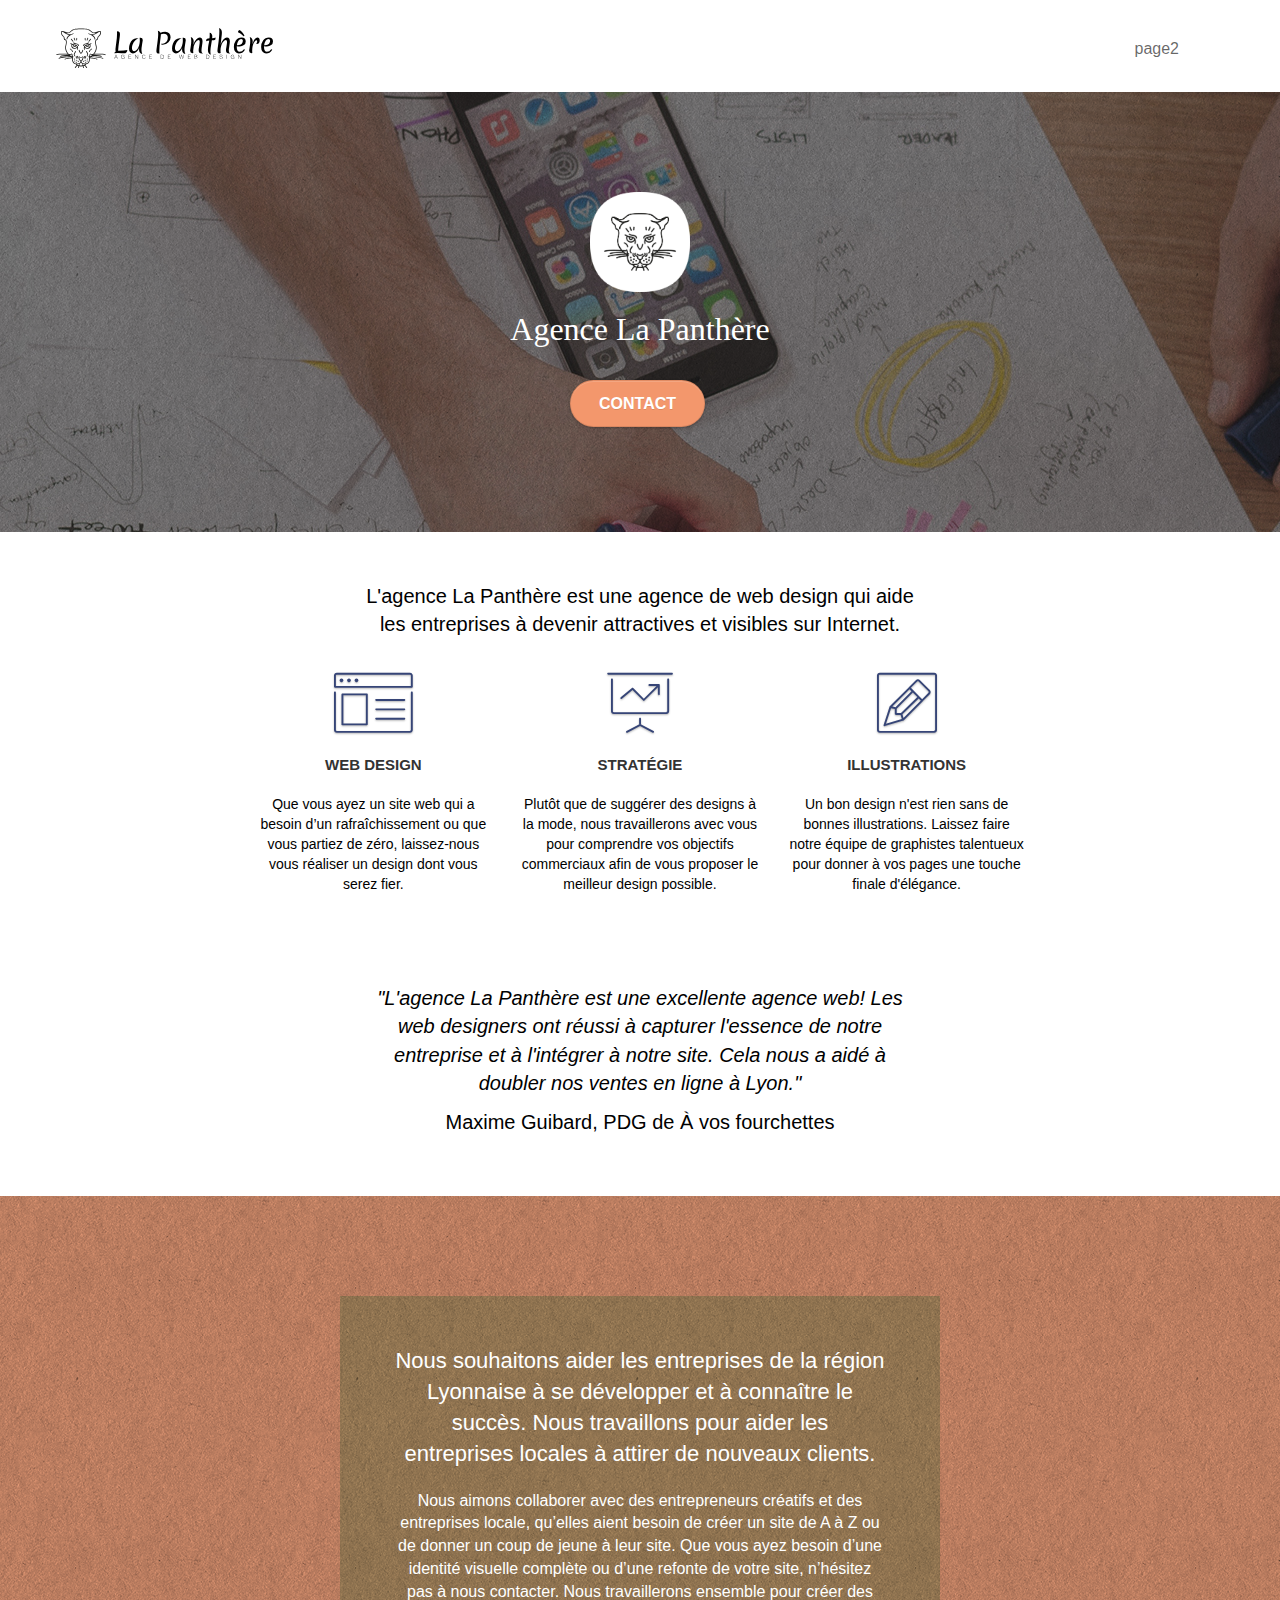
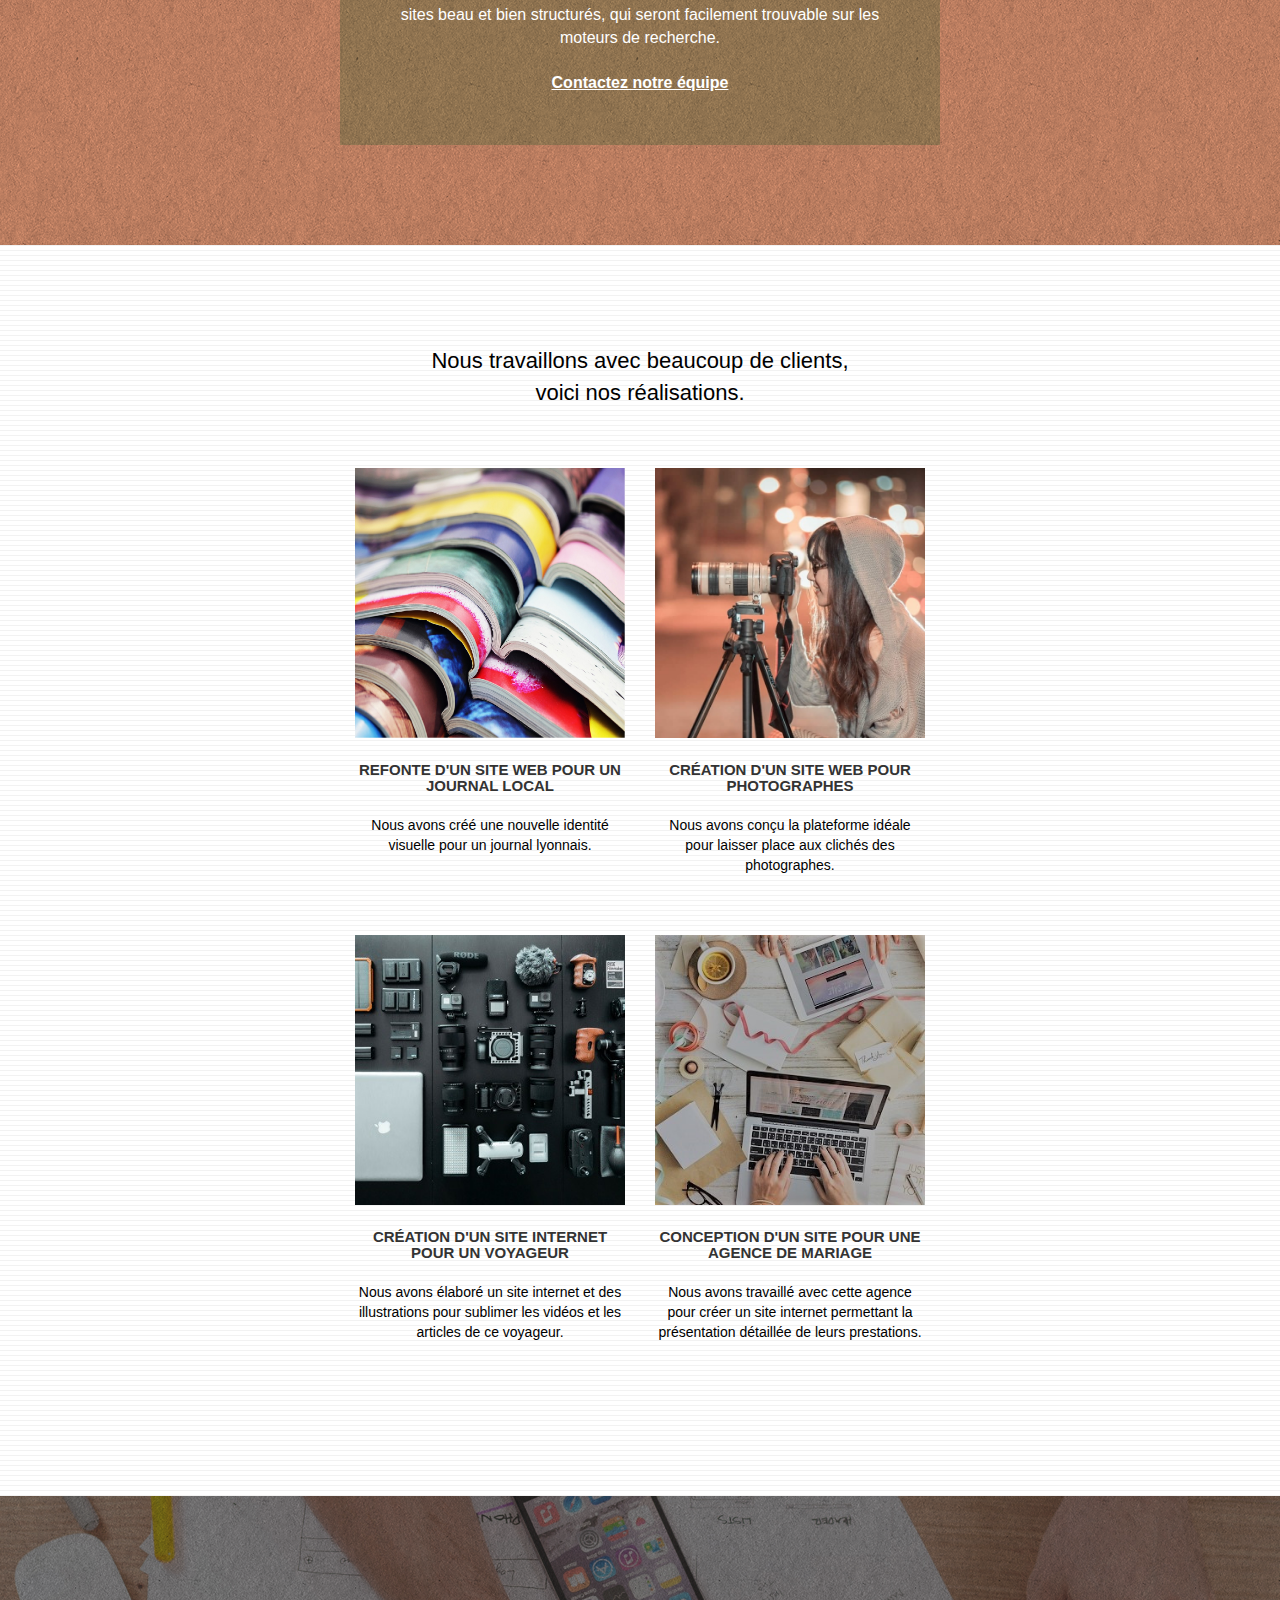
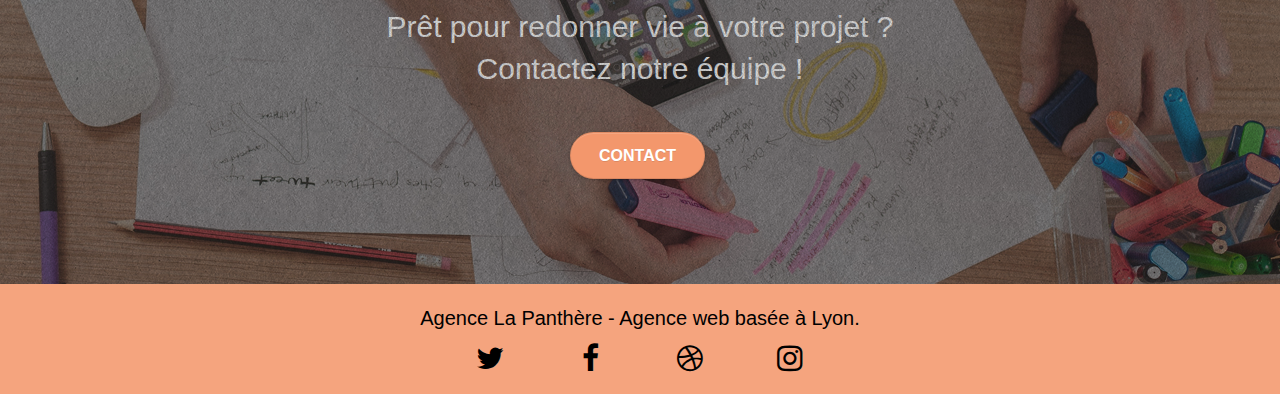
==== commit 471c3c35: "dernieres verifs" ====
--- a/index.html
+++ b/index.html
@@ -95,7 +95,7 @@
 							<span class="et-icon-presentation sm-shadow icon-dark-slate-blue icons icon-lg"></span>
 						</div>
 						<h3 class="mg-md text-center">
-							&nbsp;Stratégie
+							Stratégie
 						</h3>
 						<p class="text-center ">
 							Plutôt que de suggérer des designs à la mode, nous travaillerons avec vous pour comprendre
@@ -214,7 +214,7 @@
 		<div class="bloc bgc-dark-slate-blue bg-banniere d-bloc bloc-bg-texture texture-paper" id="bloc-5-cta">
 			<div class="container bloc-lg">
 				<div class="row">
-					<h2 class="mg-md text-center tc-white">
+					<h2 class="mg-md text-center size">
 						Prêt pour redonner vie à votre projet ?<br>Contactez notre équipe !
 					</h2>
 					<div class="col-sm-12 text-center">
@@ -234,25 +234,25 @@
 						<div class="row row-no-gutters social">
 							<div class="col-sm-3">
 								<div class="text-center">
-									<a class="social" href="https://twitter.com/?lang=fr"><span
+									<a class="social" href="https://twitter.com/?lang=fr" aria-label="twitter"><span
 											class="fa fa-twitter icon-md"></span></a>
 								</div>
 							</div>
 							<div class="col-sm-3">
 								<div class="text-center">
-									<a class="social" href="https://fr-fr.facebook.com/"><span
+									<a class="social" href="https://fr-fr.facebook.com/" aria-label="facebook"><span
 											class="fa fa-facebook icon-md"></span></a>
 								</div>
 							</div>
 							<div class="col-sm-3">
 								<div class="text-center">
-									<a class="social" href="https://dribbble.com/"><span
+									<a class="social" href="https://dribbble.com/" aria-label="dribbble"><span
 											class="fa fa-dribbble icon-md"></span></a>
 								</div>
 							</div>
 							<div class="col-sm-3">
 								<div class="text-center">
-									<a class="social" href="https://www.instagram.com/?hl=fr"><span
+									<a class="social" href="https://www.instagram.com/?hl=fr" aria-label="instagram"><span
 											class="fa fa-instagram icon-md"></span></a>
 								</div>
 							</div>
--- a/style.css
+++ b/style.css
@@ -280,14 +280,14 @@
     margin-left: 0;
 }
 .col-sm-12 {
-    color: #FFFFFF;
+    color: black;
 }
 
 .col-sm-3 {
-    color: #575757;
+    color: black;
 }
 .fa {
-    color: white;
+    color: black;
 }
 .black {
     color: #000000;
@@ -689,7 +689,7 @@
 a {
     font-family: "helvetica";
     font-weight: 400;
-    color: #575757!important;
+    color: black;
 }
 
 .hero-bloc-text {
@@ -821,6 +821,10 @@
 
 .tc-white {
     color: white;
+}
+.size {
+    font-size: 30px;
+    
 }
 .legende {
     font-size: 20px;
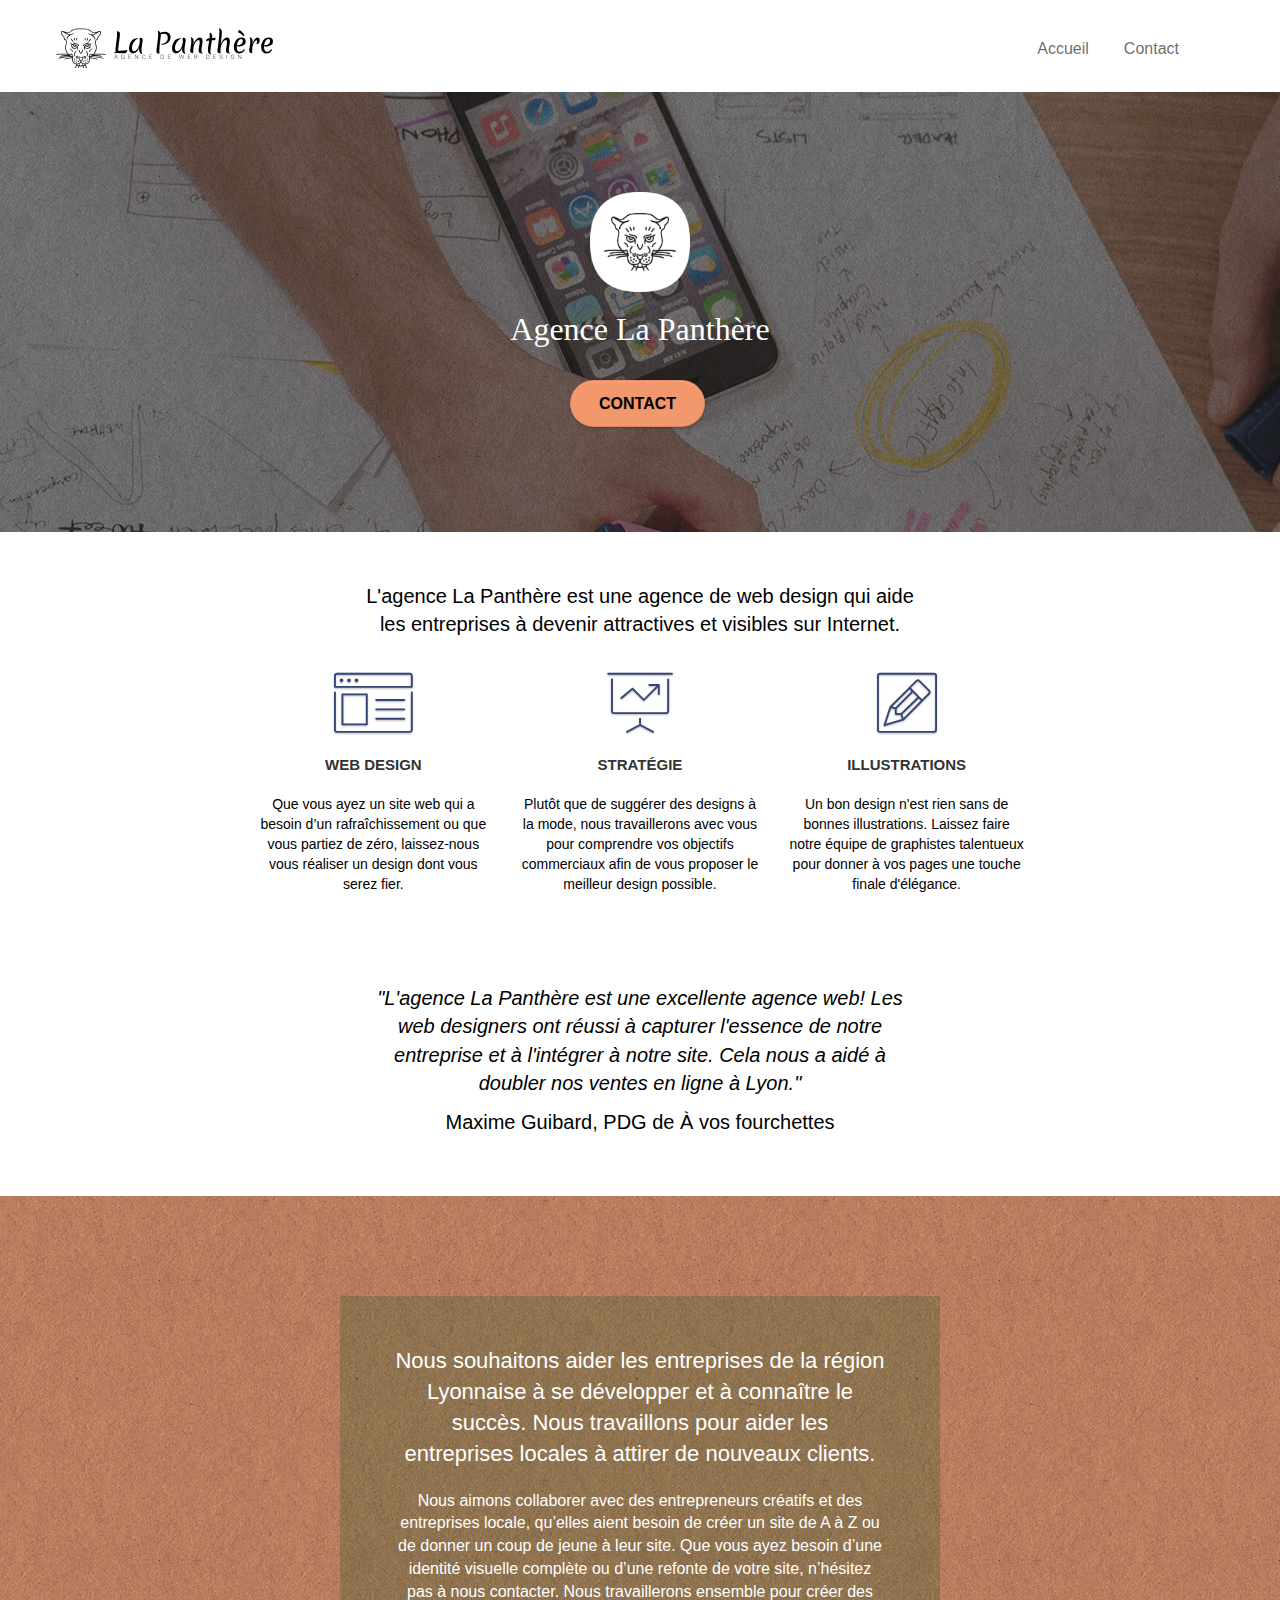
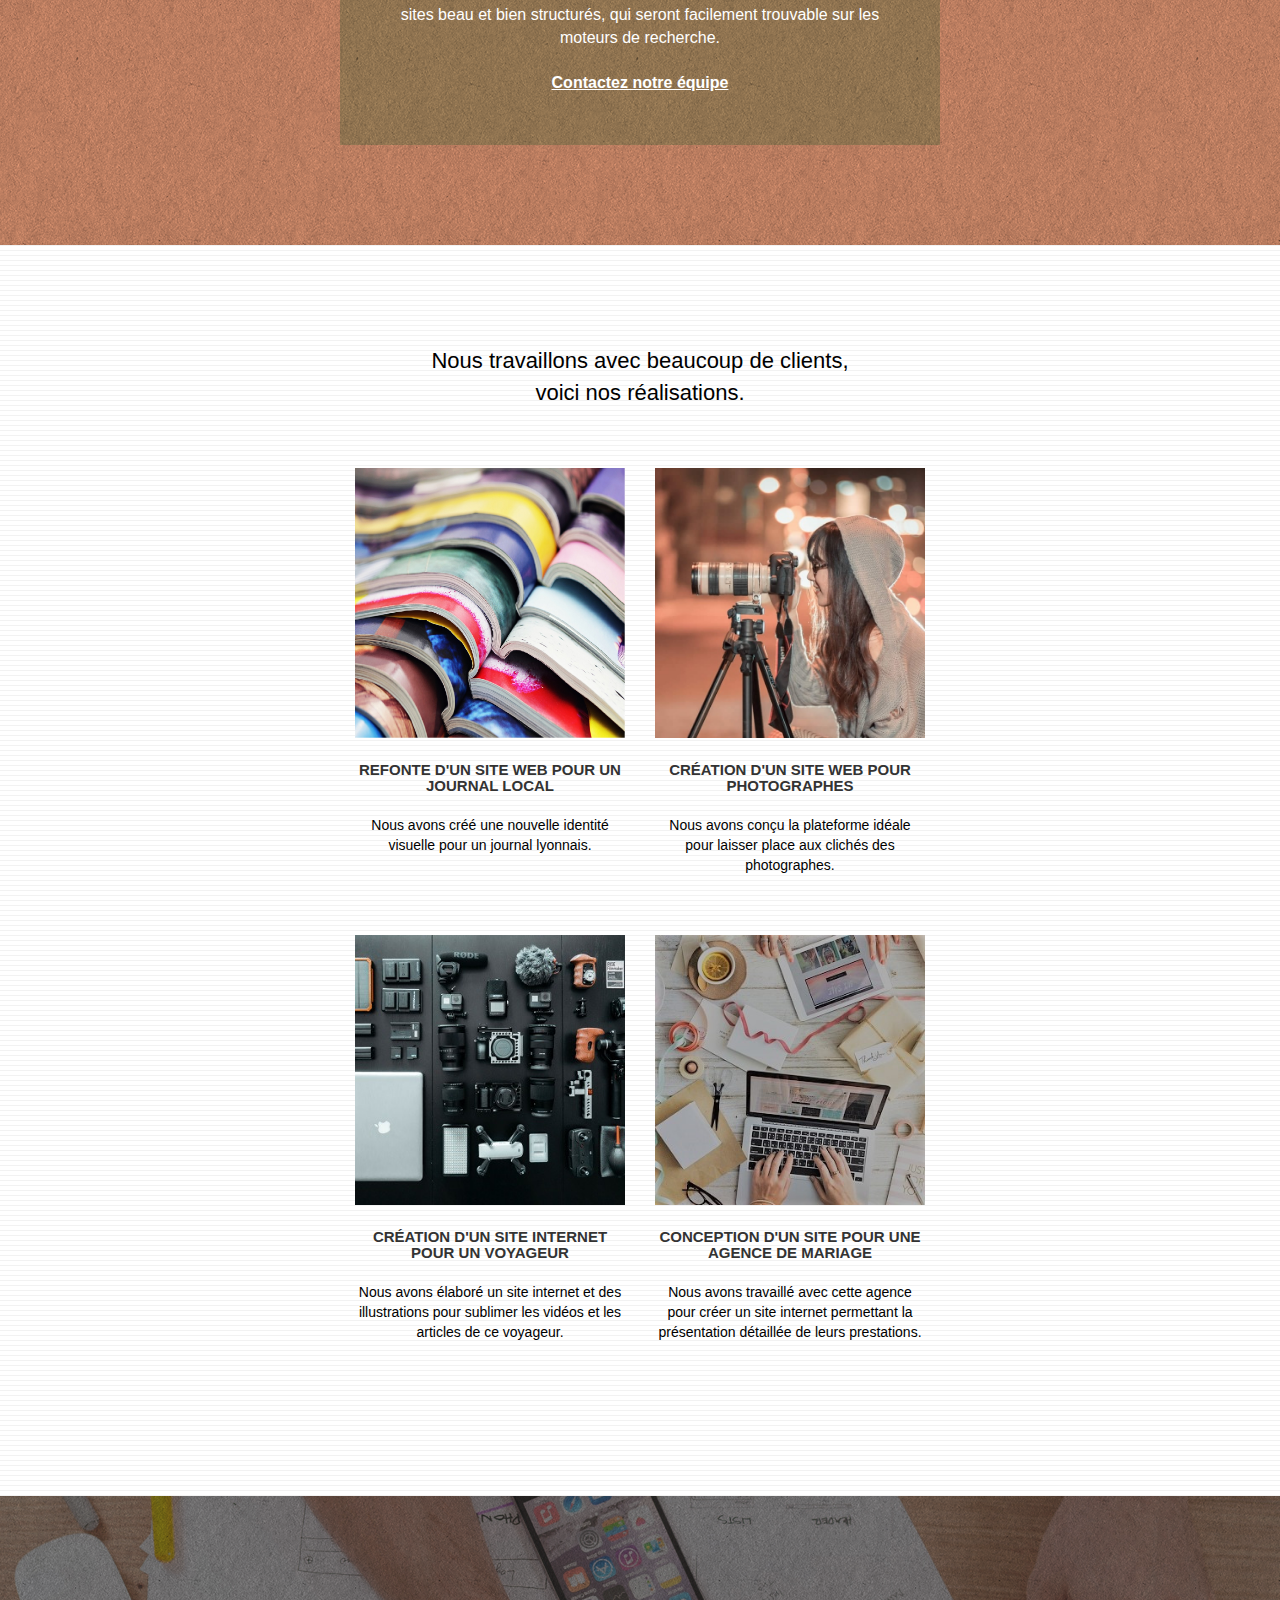
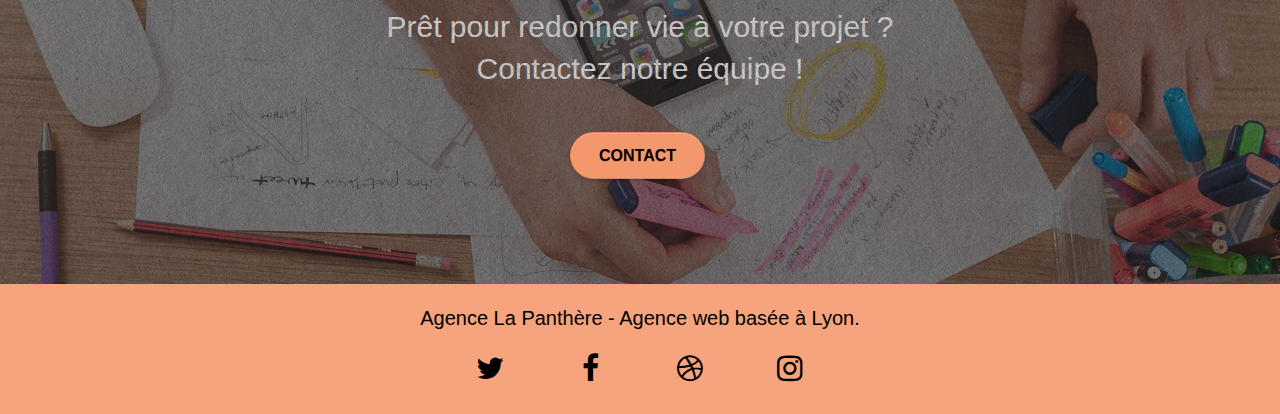
==== commit c3edaef2: "modifications soutenance" ====
--- a/index.html
+++ b/index.html
@@ -40,10 +40,14 @@
 								class="icon-bar"></span><span class="icon-bar"></span>
 						</button>
 					</div>
+
 					<div class="collapse navbar-collapse navbar-1 special-dropdown-nav">
 						<ul class="site-navigation nav navbar-nav">
 							<li>
-								<a href="page2.html">page2</a>
+								<a href="index.html">Accueil</a>
+							</li>
+							<li>
+								<a href="page2.html">Contact</a>
 							</li>
 						</ul>
 					</div>
--- a/style.css
+++ b/style.css
@@ -1,4 +1,3 @@
-
 body {
     margin: 0;
     padding: 0;
@@ -138,7 +137,7 @@
 .d-bloc p a {
     color: black;
 }
-*/
+
 .d-bloc .a-btn:hover,
 .d-bloc .navbar a:hover,
 .d-bloc .navbar-brand:hover,
@@ -285,6 +284,7 @@
 
 .col-sm-3 {
     color: black;
+    padding: 10px;
 }
 .fa {
     color: black;
@@ -730,7 +730,7 @@
 
 .cta-hero {
     margin-top: 22px;
-    color: #FFFFFF!important;
+    color: black;
     text-transform: uppercase;
     padding: 12px 28px 12px 28px;
     font-size: 16px;
@@ -832,7 +832,7 @@
 
 .btn-atomic-tangerine {
     background: #F3976C;
-    color: #FFFFFF!important;
+    color: black;
 }
 
 .btn-atomic-tangerine:hover {
@@ -924,10 +924,7 @@
         overflow-x: hidden;
         position: relative;
     }
-    .bloc {
-        padding-left: constant(safe-area-inset-left);
-        padding-right: constant(safe-area-inset-right);
-    }
+
     .bloc-group,
     .bloc-group .bloc {
         display: block;
@@ -936,8 +933,6 @@
     .bloc-fill-screen .fill-bloc-top-edge,
     .bloc-fill-screen .fill-bloc-bottom-edge {
         padding: 0 20px;
-        padding-left: constant(safe-area-inset-left);
-        padding-right: constant(safe-area-inset-right);
     }
 }
 
